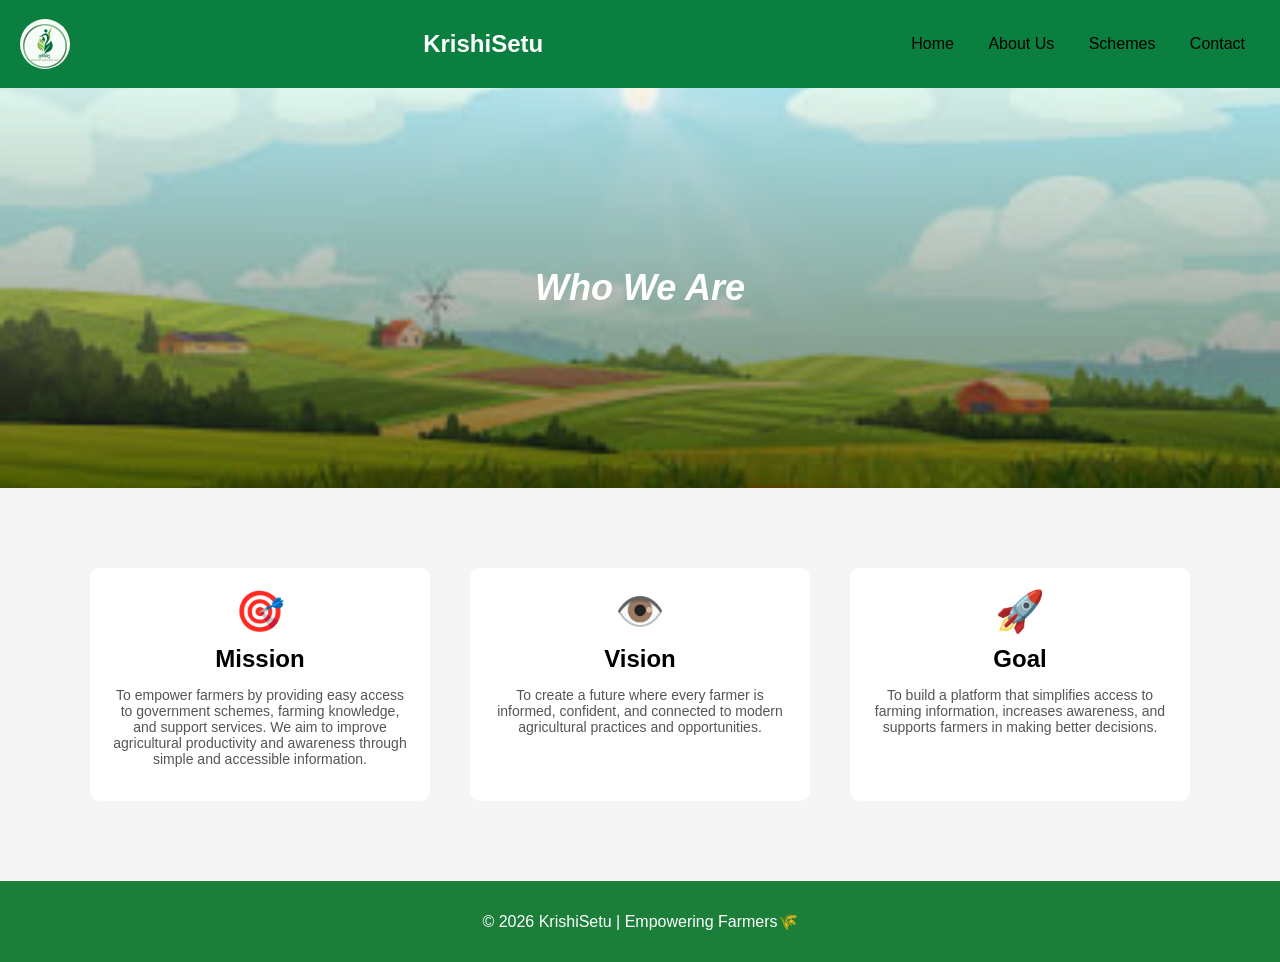
==== about.html @ 7bc41fb8 "Add files via upload" ====
<!DOCTYPE html>
<html>
<head>
     <meta charset="UTF-8">
    <meta name="viewport" content="width=device-width, initial-scale=1.0">
    <title>About - KrishiSetu</title>
    <link rel="stylesheet" href="style.css">
</head>

<body>

<!-- Navbar -->
<nav>
    <img src="krishisetufinallogo.jpeg" class="logo">
    <h2>KrishiSetu</h2>

    <div class="links">
        <a href="index.html">Home</a>
        <a href="about.html">About Us</a>
        <a href="schemes.html">Schemes</a>
        <a href="contact.html">Contact</a>
    </div>
</nav>
<section class="about-hero">
    <div class="hero-text">
        <h1>Who We Are</h1>
        
    </div>
</section>

<section class="mvg">

    <div class="mvg-container">

        <div class="mvg-card">
           <div class="icon">🎯</div>  <!-- Mission -->

            <h2>Mission</h2>
            <p>
                To empower farmers by providing easy access to government schemes,
                farming knowledge, and support services. We aim to improve agricultural
                productivity and awareness through simple and accessible information.
            </p>
        </div>

        <div class="mvg-card">
            <div class="icon">👁️</div>  <!-- Vision -->
            <h2>Vision</h2>
            <p>
                To create a future where every farmer is informed, confident,
                and connected to modern agricultural practices and opportunities.
            </p>
        </div>

        <div class="mvg-card">
            <div class="icon">🚀</div>  <!-- Goal -->
            <h2>Goal</h2>
            <p>
                To build a platform that simplifies access to farming information,
                increases awareness, and supports farmers in making better decisions.
            </p>
        </div>

    </div>
    

</section>
<!-- Footer -->
<footer>
    <p>© 2026 KrishiSetu | Empowering Farmers🌾</p>
</footer>


</body>
</html>
---- style.css ----
/* This code only runs on mobile devices */
@media (max-width: 768px) {
  .nav {
    flex-direction: column; /* Stacks links vertically instead of horizontally */
    text-align: center;
    height: auto;
  }
  .links{
    display: flex;
    flex-direction: column;
    margin-top: 10px;
  }
  .links a{
    margin: 5px 0;
  }

  .nav-links {
    display: none; /* Often used to hide links until a 'hamburger' menu is clicked */
  }
}
@media (max-width: 768px) {

    .hero h1 {
        font-size: 24px;
    }

    .hero p {
        font-size: 16px;
    }

}



.logo {
    width: auto;
    height: auto;
}



body {
    margin: 0;
    font-family: Arial;
}

/* Navbar */
nav {
    display: flex;
    align-items: center;
    justify-content: space-between;
    background: #0a7f3f;
    padding: 10px 20px;
    color: white;
    
}

.logo {
    width: 50px;
    height: 50px;
    border-radius: 50%;
}

.links a {
    color: white;
    margin: 10px;
    text-decoration: none;
}

/* Hero */
/* Hero Section */
.hero {
    height: 90vh;
    background: linear-gradient(rgba(0,0,0,0.5), rgba(0,0,0,0.5)),
    url('https://images.unsplash.com/photo-1500382017468-9049fed747ef') center/cover;
    display: flex;
    align-items: center;
    justify-content: center;
    color: white;
    text-align: center;
    background-repeat: no-repeat;
background-size: cover;

}

.hero-text h1 {
    font-size: 40px;
}

.hero-text p {
    font-size: 18px;
}

/* Buttons */
.btn {
    background: green;
    padding: 10px 20px;
    color: white;
    text-decoration: none;
    margin: 10px;
    border-radius: 5px;
    
}

.btn2 {
    background: white;
    padding: 10px 20px;
    color: green;
    text-decoration: none;
    margin: 10px;
    border-radius: 5px;
}

/* Features */
.features {
    padding: 50px;
    text-align: center;
}

.features .cards {
    display: flex;
    justify-content: center;
    flex-wrap: wrap;
}

/* Footer */
footer {
    background: #0a7f3f;
    color: white;
    text-align: center;
    padding: 15px;
}

/* Content */
.content {
    padding: 40px;
    text-align: center;
}

/* Cards */
.card {
    background: #f4f4f4;
    padding: 20px;
    margin: 10px;
    border-radius: 10px;
}
/* Search + Filter */
input, select {
    padding: 10px;
    margin: 10px;
    width: 200px;
}

/* Cards layout */
.cards {
    display: flex;
    flex-wrap: wrap;
    justify-content: center;
}

.card {
    width: 250px;
    margin: 15px;
    transition: 0.3s;
}

.card:hover {
    transform: scale(1.05);
}

/* Button */
.btn {
    display: inline-block;
    margin-top: 10px;
    padding: 8px 15px;
    background: green;
    color: white;
    text-decoration: none;
    border-radius: 5px;
}

.btn:hover {
    background: darkgreen;
}
.btn2:hover{
    background: #d2cdcd;
}
.card {
    background: #f4f4f4;
    padding: 20px;
    margin: 15px;
    border-radius: 15px;
    width: 250px;
    transition: 0.3s;
}

.card:hover {
    transform: perspective();
}
/* Mission Vision Goal Section */
.mvg {
    background: #f5f5f5;
    padding: 60px 20px;
    text-align: center;
}

.mvg-container {
    display: flex;
    justify-content: center;
    flex-wrap: wrap;
}

/* Card Design */
.mvg-card {
    width: 300px;
    margin: 20px;
    padding: 20px;
    background: white;
    border-radius: 10px;
    transition: 0.3s;
}

.mvg-card:hover {
    transform:translateY(-5px);
}

/* Icon */
.icon {
    font-size: 40px;
    color: orange;
    margin-bottom: 10px;
}

/* Text */
.mvg-card h2 {
    margin: 10px 0;
}

.mvg-card p {
    font-size: 14px;
    color: #555;
}
.page-layout {
    display: flex;
    margin: 40px;
    gap: 30px;
}

/* Sidebar */
.sidebar {
    width: 250px;
    background: #f5f5f5;
    padding: 20px;
    border-radius: 5px;
}

.sidebar h3 {
    margin-bottom: 15px;
}

.sidebar ul {
    list-style: none;
    padding: 0;
}

.sidebar ul li {
    padding: 10px;
    border-bottom: 1px solid #ddd;
}

.sidebar ul li a {
    text-decoration: none;
    color: black;
}

.sidebar ul li:hover {
    background: #e0e0e0;
}

/* Content */
.content {
    flex: 1;
}

button {
    background: green;
    color: white;
    padding: 10px 15px;
    border: none;
    cursor: pointer;
}
.page-layout {
    display: flex;
    gap: 30px;
    margin: 40px;
}

/* Navbar links */
.links a {
    position: relative;
    text-decoration: none;
    margin: 0 15px;
    color: black;
}

/* Underline animation */
.links a::after {
    content: "";
    position: absolute;
    width: 0%;
    height: 3px;
    background: orange;
    left: 0;
    bottom: -5px;
    transition: 0.5s;
}

.links a:hover::after {
    width: 100%;
}
.about-hero {
    width: 100%;
    height: 400px;

    /* Background image */
    background: linear-gradient(rgba(242, 238, 238, 0.5), rgba(0,0,0,0.5)),
                url('agriimage.jpg');

    background-size: cover;      /* makes image fit perfectly */
    background-position: center; /* keeps it centered */
    background-repeat: no-repeat;

    display: flex;
    justify-content: center;
    align-items: center;

    color: white;
    text-align: center;
}

/* Text styling */
.hero-text h1 {
    font-style: italic;
    font-size: 36px;
    margin: 0;
}

.hero-text p {
    font-size: 16px;
    margin-top: 5px;
}
/* Full height page */
.page-container {
    display: flex;
    flex-direction: column;
    min-height: 100vh;
}

/* Content takes remaining space */
.main-content {
    flex: 1;
    text-align: center;
    padding: 50px;
}

/* Footer stays at bottom */
footer {
    background: #1b7f3a;
    color: white;
    text-align: center;
    padding: 15px;
}
.warning-section {
    text-align: center;
    margin-top: 20px;
    padding: 10px;
}

.warning-text {
    color: red;
    font-weight: bold;
    margin-bottom: 15px;
}

.help-title {
    margin-top: 10px;
    font-size: 18px;
}

.help-list {
    list-style-type: disc;
    display: inline-block;   /* keeps list centered */
    text-align: left;        /* aligns bullets properly */
    margin-top: 10px;
}
.help-title {
    font-weight: bold;
    color: #333;
}
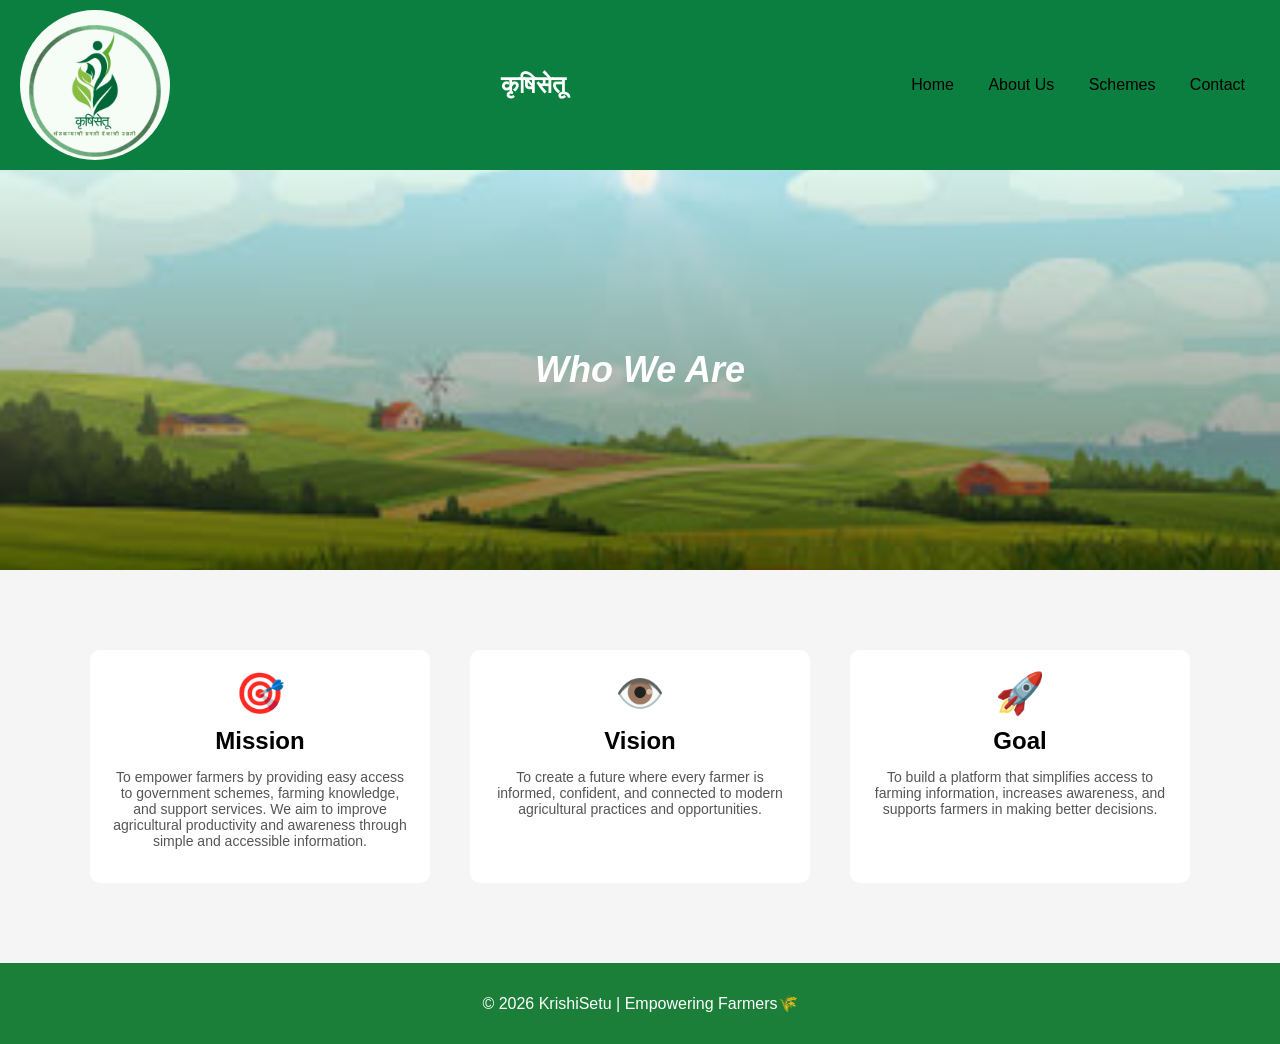
==== commit 145b81b2: "update website" ====
--- a/about.html
+++ b/about.html
@@ -1,75 +1,76 @@
-<!DOCTYPE html>
-<html>
-<head>
-     <meta charset="UTF-8">
-    <meta name="viewport" content="width=device-width, initial-scale=1.0">
-    <title>About - KrishiSetu</title>
-    <link rel="stylesheet" href="style.css">
-</head>
-
-<body>
-
-<!-- Navbar -->
-<nav>
-    <img src="krishisetufinallogo.jpeg" class="logo">
-    <h2>KrishiSetu</h2>
-
-    <div class="links">
-        <a href="index.html">Home</a>
-        <a href="about.html">About Us</a>
-        <a href="schemes.html">Schemes</a>
-        <a href="contact.html">Contact</a>
-    </div>
-</nav>
-<section class="about-hero">
-    <div class="hero-text">
-        <h1>Who We Are</h1>
-        
-    </div>
-</section>
-
-<section class="mvg">
-
-    <div class="mvg-container">
-
-        <div class="mvg-card">
-           <div class="icon">🎯</div>  <!-- Mission -->
-
-            <h2>Mission</h2>
-            <p>
-                To empower farmers by providing easy access to government schemes,
-                farming knowledge, and support services. We aim to improve agricultural
-                productivity and awareness through simple and accessible information.
-            </p>
-        </div>
-
-        <div class="mvg-card">
-            <div class="icon">👁️</div>  <!-- Vision -->
-            <h2>Vision</h2>
-            <p>
-                To create a future where every farmer is informed, confident,
-                and connected to modern agricultural practices and opportunities.
-            </p>
-        </div>
-
-        <div class="mvg-card">
-            <div class="icon">🚀</div>  <!-- Goal -->
-            <h2>Goal</h2>
-            <p>
-                To build a platform that simplifies access to farming information,
-                increases awareness, and supports farmers in making better decisions.
-            </p>
-        </div>
-
-    </div>
-    
-
-</section>
-<!-- Footer -->
-<footer>
-    <p>© 2026 KrishiSetu | Empowering Farmers🌾</p>
-</footer>
-
-
-</body>
+<!DOCTYPE html>
+<html>
+<head>
+     <meta charset="UTF-8">
+    <meta name="viewport" content="width=device-width, initial-scale=1.0">
+    <title>About - KrishiSetu</title>
+    <link rel="stylesheet" href="style.css">
+</head>
+
+<body>
+
+<!-- Navbar -->
+<nav>
+   <img src="krishisetufinallogo.jpeg" style="width: 150px; height: 150px;
+    border-radius: 100%;">
+    <h2>कृषिसेतू</h2>
+
+    <div class="links">
+        <a href="index.html">Home</a>
+        <a href="about.html">About Us</a>
+        <a href="schemes.html">Schemes</a>
+        <a href="contact.html">Contact</a>
+    </div>
+</nav>
+<section class="about-hero">
+    <div class="hero-text">
+        <h1>Who We Are</h1>
+        
+    </div>
+</section>
+
+<section class="mvg">
+
+    <div class="mvg-container">
+
+        <div class="mvg-card">
+           <div class="icon">🎯</div>  <!-- Mission -->
+
+            <h2>Mission</h2>
+            <p>
+                To empower farmers by providing easy access to government schemes,
+                farming knowledge, and support services. We aim to improve agricultural
+                productivity and awareness through simple and accessible information.
+            </p>
+        </div>
+
+        <div class="mvg-card">
+            <div class="icon">👁️</div>  <!-- Vision -->
+            <h2>Vision</h2>
+            <p>
+                To create a future where every farmer is informed, confident,
+                and connected to modern agricultural practices and opportunities.
+            </p>
+        </div>
+
+        <div class="mvg-card">
+            <div class="icon">🚀</div>  <!-- Goal -->
+            <h2>Goal</h2>
+            <p>
+                To build a platform that simplifies access to farming information,
+                increases awareness, and supports farmers in making better decisions.
+            </p>
+        </div>
+
+    </div>
+    
+
+</section>
+<!-- Footer -->
+<footer>
+    <p>© 2026 KrishiSetu | Empowering Farmers🌾</p>
+</footer>
+
+
+</body>
 </html>
--- a/style.css
+++ b/style.css
@@ -1,399 +1,400 @@
-/* This code only runs on mobile devices */
-@media (max-width: 768px) {
-  .nav {
-    flex-direction: column; /* Stacks links vertically instead of horizontally */
-    text-align: center;
-    height: auto;
-  }
-  .links{
-    display: flex;
-    flex-direction: column;
-    margin-top: 10px;
-  }
-  .links a{
-    margin: 5px 0;
-  }
-
-  .nav-links {
-    display: none; /* Often used to hide links until a 'hamburger' menu is clicked */
-  }
-}
-@media (max-width: 768px) {
-
-    .hero h1 {
-        font-size: 24px;
-    }
-
-    .hero p {
-        font-size: 16px;
-    }
-
-}
-
-
-
-.logo {
-    width: auto;
-    height: auto;
-}
-
-
-
-body {
-    margin: 0;
-    font-family: Arial;
-}
-
-/* Navbar */
-nav {
-    display: flex;
-    align-items: center;
-    justify-content: space-between;
-    background: #0a7f3f;
-    padding: 10px 20px;
-    color: white;
-    
-}
-
-.logo {
-    width: 50px;
-    height: 50px;
-    border-radius: 50%;
-}
-
-.links a {
-    color: white;
-    margin: 10px;
-    text-decoration: none;
-}
-
-/* Hero */
-/* Hero Section */
-.hero {
-    height: 90vh;
-    background: linear-gradient(rgba(0,0,0,0.5), rgba(0,0,0,0.5)),
-    url('https://images.unsplash.com/photo-1500382017468-9049fed747ef') center/cover;
-    display: flex;
-    align-items: center;
-    justify-content: center;
-    color: white;
-    text-align: center;
-    background-repeat: no-repeat;
-background-size: cover;
-
-}
-
-.hero-text h1 {
-    font-size: 40px;
-}
-
-.hero-text p {
-    font-size: 18px;
-}
-
-/* Buttons */
-.btn {
-    background: green;
-    padding: 10px 20px;
-    color: white;
-    text-decoration: none;
-    margin: 10px;
-    border-radius: 5px;
-    
-}
-
-.btn2 {
-    background: white;
-    padding: 10px 20px;
-    color: green;
-    text-decoration: none;
-    margin: 10px;
-    border-radius: 5px;
-}
-
-/* Features */
-.features {
-    padding: 50px;
-    text-align: center;
-}
-
-.features .cards {
-    display: flex;
-    justify-content: center;
-    flex-wrap: wrap;
-}
-
-/* Footer */
-footer {
-    background: #0a7f3f;
-    color: white;
-    text-align: center;
-    padding: 15px;
-}
-
-/* Content */
-.content {
-    padding: 40px;
-    text-align: center;
-}
-
-/* Cards */
-.card {
-    background: #f4f4f4;
-    padding: 20px;
-    margin: 10px;
-    border-radius: 10px;
-}
-/* Search + Filter */
-input, select {
-    padding: 10px;
-    margin: 10px;
-    width: 200px;
-}
-
-/* Cards layout */
-.cards {
-    display: flex;
-    flex-wrap: wrap;
-    justify-content: center;
-}
-
-.card {
-    width: 250px;
-    margin: 15px;
-    transition: 0.3s;
-}
-
-.card:hover {
-    transform: scale(1.05);
-}
-
-/* Button */
-.btn {
-    display: inline-block;
-    margin-top: 10px;
-    padding: 8px 15px;
-    background: green;
-    color: white;
-    text-decoration: none;
-    border-radius: 5px;
-}
-
-.btn:hover {
-    background: darkgreen;
-}
-.btn2:hover{
-    background: #d2cdcd;
-}
-.card {
-    background: #f4f4f4;
-    padding: 20px;
-    margin: 15px;
-    border-radius: 15px;
-    width: 250px;
-    transition: 0.3s;
-}
-
-.card:hover {
-    transform: perspective();
-}
-/* Mission Vision Goal Section */
-.mvg {
-    background: #f5f5f5;
-    padding: 60px 20px;
-    text-align: center;
-}
-
-.mvg-container {
-    display: flex;
-    justify-content: center;
-    flex-wrap: wrap;
-}
-
-/* Card Design */
-.mvg-card {
-    width: 300px;
-    margin: 20px;
-    padding: 20px;
-    background: white;
-    border-radius: 10px;
-    transition: 0.3s;
-}
-
-.mvg-card:hover {
-    transform:translateY(-5px);
-}
-
-/* Icon */
-.icon {
-    font-size: 40px;
-    color: orange;
-    margin-bottom: 10px;
-}
-
-/* Text */
-.mvg-card h2 {
-    margin: 10px 0;
-}
-
-.mvg-card p {
-    font-size: 14px;
-    color: #555;
-}
-.page-layout {
-    display: flex;
-    margin: 40px;
-    gap: 30px;
-}
-
-/* Sidebar */
-.sidebar {
-    width: 250px;
-    background: #f5f5f5;
-    padding: 20px;
-    border-radius: 5px;
-}
-
-.sidebar h3 {
-    margin-bottom: 15px;
-}
-
-.sidebar ul {
-    list-style: none;
-    padding: 0;
-}
-
-.sidebar ul li {
-    padding: 10px;
-    border-bottom: 1px solid #ddd;
-}
-
-.sidebar ul li a {
-    text-decoration: none;
-    color: black;
-}
-
-.sidebar ul li:hover {
-    background: #e0e0e0;
-}
-
-/* Content */
-.content {
-    flex: 1;
-}
-
-button {
-    background: green;
-    color: white;
-    padding: 10px 15px;
-    border: none;
-    cursor: pointer;
-}
-.page-layout {
-    display: flex;
-    gap: 30px;
-    margin: 40px;
-}
-
-/* Navbar links */
-.links a {
-    position: relative;
-    text-decoration: none;
-    margin: 0 15px;
-    color: black;
-}
-
-/* Underline animation */
-.links a::after {
-    content: "";
-    position: absolute;
-    width: 0%;
-    height: 3px;
-    background: orange;
-    left: 0;
-    bottom: -5px;
-    transition: 0.5s;
-}
-
-.links a:hover::after {
-    width: 100%;
-}
-.about-hero {
-    width: 100%;
-    height: 400px;
-
-    /* Background image */
-    background: linear-gradient(rgba(242, 238, 238, 0.5), rgba(0,0,0,0.5)),
-                url('agriimage.jpg');
-
-    background-size: cover;      /* makes image fit perfectly */
-    background-position: center; /* keeps it centered */
-    background-repeat: no-repeat;
-
-    display: flex;
-    justify-content: center;
-    align-items: center;
-
-    color: white;
-    text-align: center;
-}
-
-/* Text styling */
-.hero-text h1 {
-    font-style: italic;
-    font-size: 36px;
-    margin: 0;
-}
-
-.hero-text p {
-    font-size: 16px;
-    margin-top: 5px;
-}
-/* Full height page */
-.page-container {
-    display: flex;
-    flex-direction: column;
-    min-height: 100vh;
-}
-
-/* Content takes remaining space */
-.main-content {
-    flex: 1;
-    text-align: center;
-    padding: 50px;
-}
-
-/* Footer stays at bottom */
-footer {
-    background: #1b7f3a;
-    color: white;
-    text-align: center;
-    padding: 15px;
-}
-.warning-section {
-    text-align: center;
-    margin-top: 20px;
-    padding: 10px;
-}
-
-.warning-text {
-    color: red;
-    font-weight: bold;
-    margin-bottom: 15px;
-}
-
-.help-title {
-    margin-top: 10px;
-    font-size: 18px;
-}
-
-.help-list {
-    list-style-type: disc;
-    display: inline-block;   /* keeps list centered */
-    text-align: left;        /* aligns bullets properly */
-    margin-top: 10px;
-}
-.help-title {
-    font-weight: bold;
-    color: #333;
-}
+/* This code only runs on mobile devices */
+@media (max-width: 768px) {
+  .nav {
+    flex-direction: column; /* Stacks links vertically instead of horizontally */
+    text-align: center;
+    height: auto;
+  }
+  .links{
+    display: flex;
+    flex-direction: column;
+    margin-top: 10px;
+  }
+  .links a{
+    margin: 5px 0;
+  }
+
+  .nav-links {
+    display: none; /* Often used to hide links until a 'hamburger' menu is clicked */
+  }
+}
+@media (max-width: 768px) {
+
+    .hero h1 {
+        font-size: 24px;
+    }
+
+    .hero p {
+        font-size: 16px;
+    }
+
+}
+
+.logo {
+    width: 80px;
+    height: 80px;
+    border-radius: 50%;
+    object-fit:cover;
+    margin-right: 10px;
+}
+
+
+
+body {
+    margin: 0;
+    font-family: Arial;
+}
+
+/* Navbar */
+nav {
+    display: flex;
+    align-items: center;
+    justify-content: space-between;
+    background: #0a7f3f;
+    padding: 10px 20px;
+    color: white;
+    
+}
+
+.logo {
+    width: 50px;
+    height: 50px;
+    border-radius: 50%;
+}
+
+.links a {
+    color: white;
+    margin: 10px;
+    text-decoration: none;
+}
+
+/* Hero */
+/* Hero Section */
+.hero {
+    height: 90vh;
+    background: linear-gradient(rgba(0,0,0,0.5), rgba(0,0,0,0.5)),
+    url('https://images.unsplash.com/photo-1500382017468-9049fed747ef') center/cover;
+    display: flex;
+    align-items: center;
+    justify-content: center;
+    color: white;
+    text-align: center;
+    background-repeat: no-repeat;
+background-size: cover;
+
+}
+
+.hero-text h1 {
+    font-size: 40px;
+}
+
+.hero-text p {
+    font-size: 18px;
+}
+
+/* Buttons */
+.btn {
+    background: green;
+    padding: 10px 20px;
+    color: white;
+    text-decoration: none;
+    margin: 10px;
+    border-radius: 5px;
+    
+}
+
+.btn2 {
+    background: white;
+    padding: 10px 20px;
+    color: green;
+    text-decoration: none;
+    margin: 10px;
+    border-radius: 5px;
+}
+
+/* Features */
+.features {
+    padding: 50px;
+    text-align: center;
+}
+
+.features .cards {
+    display: flex;
+    justify-content: center;
+    flex-wrap: wrap;
+}
+
+/* Footer */
+footer {
+    background: #0a7f3f;
+    color: white;
+    text-align: center;
+    padding: 15px;
+}
+
+/* Content */
+.content {
+    padding: 40px;
+    text-align: center;
+}
+
+/* Cards */
+.card {
+    background: #f4f4f4;
+    padding: 20px;
+    margin: 10px;
+    border-radius: 10px;
+}
+/* Search + Filter */
+input, select {
+    padding: 10px;
+    margin: 10px;
+    width: 200px;
+}
+
+/* Cards layout */
+.cards {
+    display: flex;
+    flex-wrap: wrap;
+    justify-content: center;
+}
+
+.card {
+    width: 250px;
+    margin: 15px;
+    transition: 0.3s;
+}
+
+.card:hover {
+    transform: scale(1.05);
+}
+
+/* Button */
+.btn {
+    display: inline-block;
+    margin-top: 10px;
+    padding: 8px 15px;
+    background: green;
+    color: white;
+    text-decoration: none;
+    border-radius: 5px;
+}
+
+.btn:hover {
+    background: darkgreen;
+}
+.btn2:hover{
+    background: #d2cdcd;
+}
+.card {
+    background: #f4f4f4;
+    padding: 20px;
+    margin: 15px;
+    border-radius: 15px;
+    width: 250px;
+    transition: 0.3s;
+}
+
+.card:hover {
+    transform: perspective();
+}
+/* Mission Vision Goal Section */
+.mvg {
+    background: #f5f5f5;
+    padding: 60px 20px;
+    text-align: center;
+}
+
+.mvg-container {
+    display: flex;
+    justify-content: center;
+    flex-wrap: wrap;
+}
+
+/* Card Design */
+.mvg-card {
+    width: 300px;
+    margin: 20px;
+    padding: 20px;
+    background: white;
+    border-radius: 10px;
+    transition: 0.3s;
+}
+
+.mvg-card:hover {
+    transform:translateY(-5px);
+}
+
+/* Icon */
+.icon {
+    font-size: 40px;
+    color: orange;
+    margin-bottom: 10px;
+}
+
+/* Text */
+.mvg-card h2 {
+    margin: 10px 0;
+}
+
+.mvg-card p {
+    font-size: 14px;
+    color: #555;
+}
+.page-layout {
+    display: flex;
+    margin: 40px;
+    gap: 30px;
+}
+
+/* Sidebar */
+.sidebar {
+    width: 250px;
+    background: #f5f5f5;
+    padding: 20px;
+    border-radius: 5px;
+}
+
+.sidebar h3 {
+    margin-bottom: 15px;
+}
+
+.sidebar ul {
+    list-style: none;
+    padding: 0;
+}
+
+.sidebar ul li {
+    padding: 10px;
+    border-bottom: 1px solid #ddd;
+}
+
+.sidebar ul li a {
+    text-decoration: none;
+    color: black;
+}
+
+.sidebar ul li:hover {
+    background: #e0e0e0;
+}
+
+/* Content */
+.content {
+    flex: 1;
+}
+
+button {
+    background: green;
+    color: white;
+    padding: 10px 15px;
+    border: none;
+    cursor: pointer;
+}
+.page-layout {
+    display: flex;
+    gap: 30px;
+    margin: 40px;
+}
+
+/* Navbar links */
+.links a {
+    position: relative;
+    text-decoration: none;
+    margin: 0 15px;
+    color: black;
+}
+
+/* Underline animation */
+.links a::after {
+    content: "";
+    position: absolute;
+    width: 0%;
+    height: 3px;
+    background: orange;
+    left: 0;
+    bottom: -5px;
+    transition: 0.5s;
+}
+
+.links a:hover::after {
+    width: 100%;
+}
+.about-hero {
+    width: 100%;
+    height: 400px;
+
+    /* Background image */
+    background: linear-gradient(rgba(242, 238, 238, 0.5), rgba(0,0,0,0.5)),
+                url('agriimage.jpg');
+
+    background-size: cover;      /* makes image fit perfectly */
+    background-position: center; /* keeps it centered */
+    background-repeat: no-repeat;
+
+    display: flex;
+    justify-content: center;
+    align-items: center;
+
+    color: white;
+    text-align: center;
+}
+
+/* Text styling */
+.hero-text h1 {
+    font-style: italic;
+    font-size: 36px;
+    margin: 0;
+}
+
+.hero-text p {
+    font-size: 16px;
+    margin-top: 5px;
+}
+/* Full height page */
+.page-container {
+    display: flex;
+    flex-direction: column;
+    min-height: 100vh;
+}
+
+/* Content takes remaining space */
+.main-content {
+    flex: 1;
+    text-align: center;
+    padding: 50px;
+}
+
+/* Footer stays at bottom */
+footer {
+    background: #1b7f3a;
+    color: white;
+    text-align: center;
+    padding: 15px;
+}
+.warning-section {
+    text-align: center;
+    margin-top: 20px;
+    padding: 10px;
+}
+
+.warning-text {
+    color: red;
+    font-weight: bold;
+    margin-bottom: 15px;
+}
+
+.help-title {
+    margin-top: 10px;
+    font-size: 18px;
+}
+
+.help-list {
+    list-style-type: disc;
+    display: inline-block;   /* keeps list centered */
+    text-align: left;        /* aligns bullets properly */
+    margin-top: 10px;
+}
+.help-title {
+    font-weight: bold;
+    color: #333;
+}
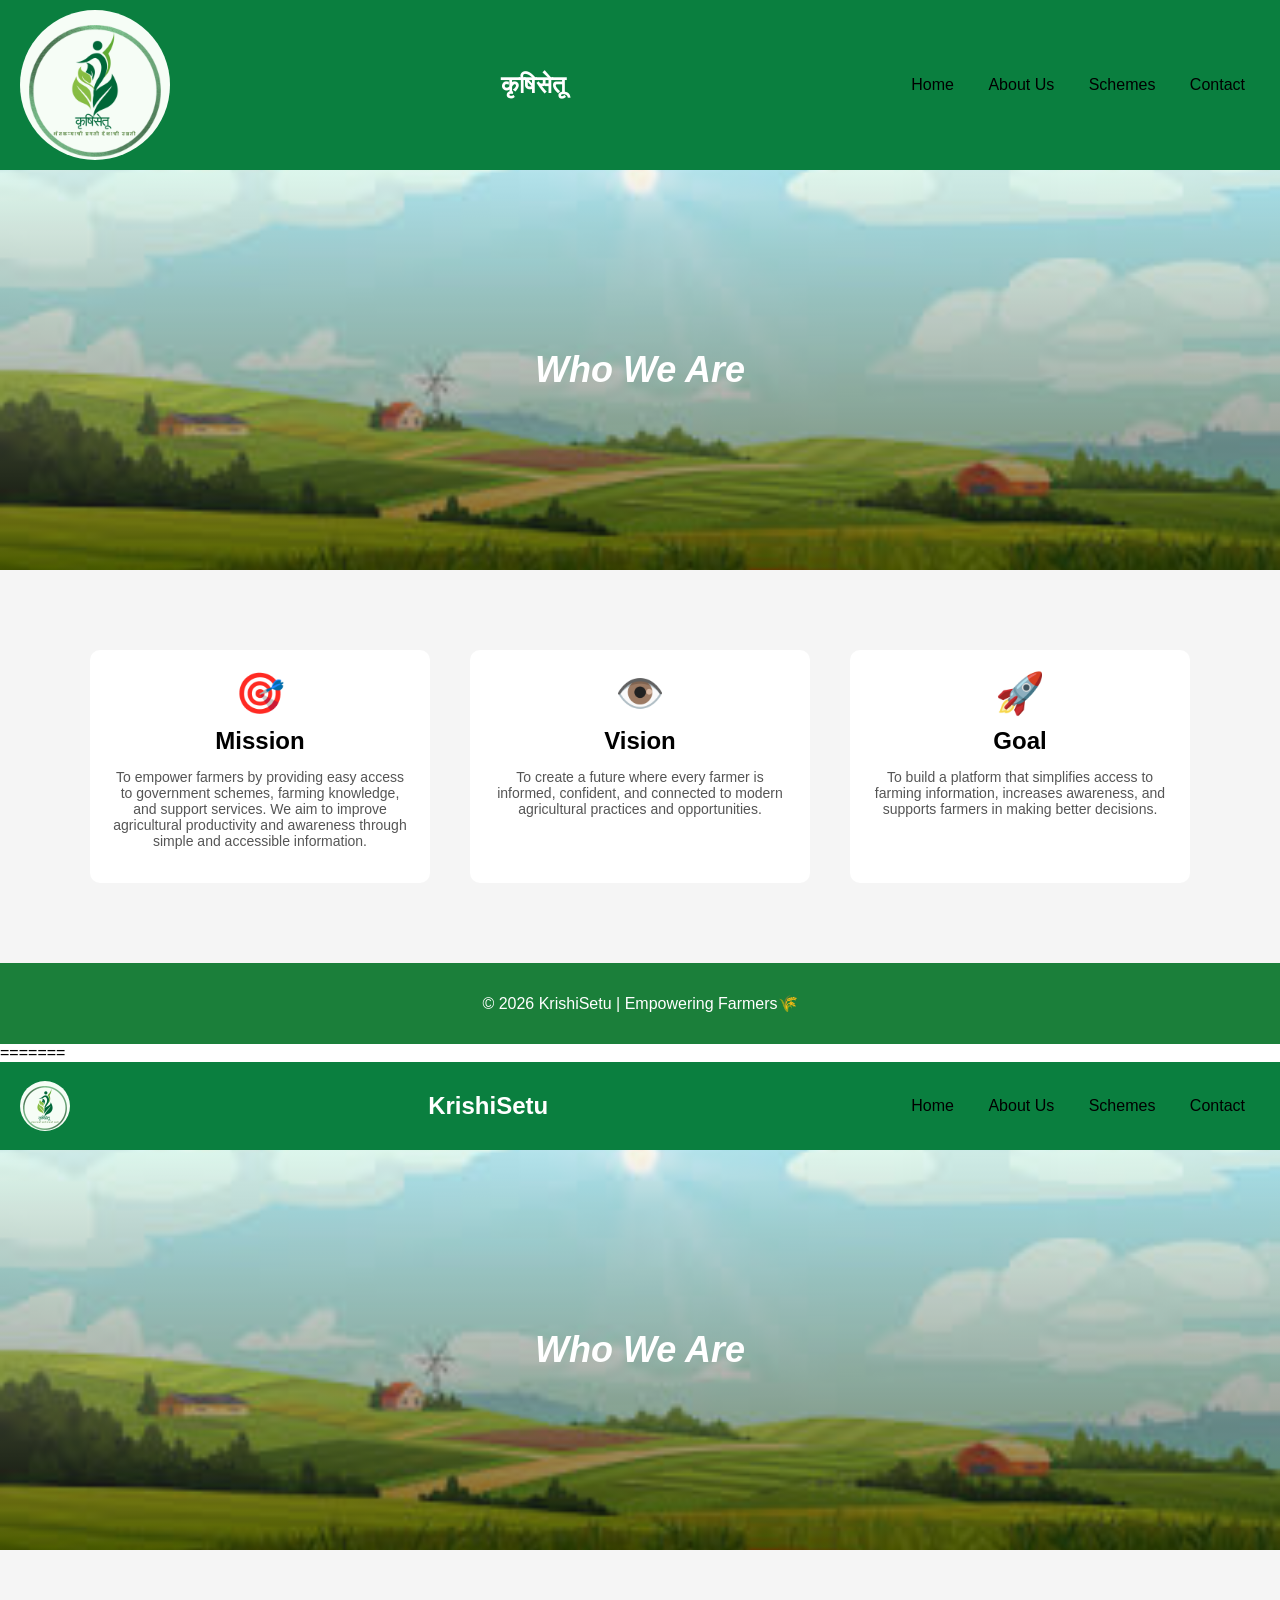
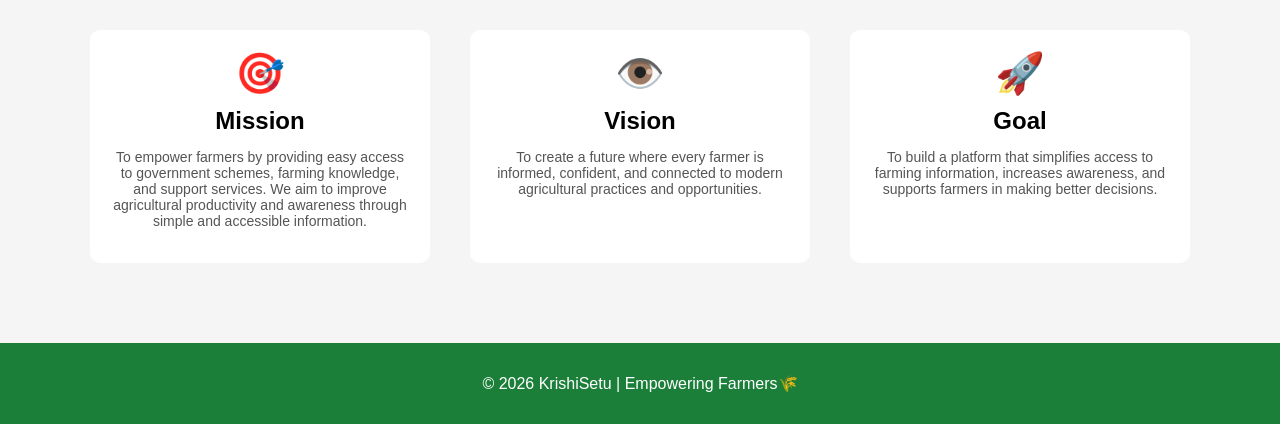
==== commit 03d172a2: "resolved conflicts" ====
--- a/about.html
+++ b/about.html
@@ -1,3 +1,4 @@
+
 <!DOCTYPE html>
 <html>
 <head>
@@ -73,4 +74,80 @@
 
 
 </body>
+=======
+<!DOCTYPE html>
+<html>
+<head>
+     <meta charset="UTF-8">
+    <meta name="viewport" content="width=device-width, initial-scale=1.0">
+    <title>About - KrishiSetu</title>
+    <link rel="stylesheet" href="style.css">
+</head>
+
+<body>
+
+<!-- Navbar -->
+<nav>
+    <img src="krishisetufinallogo.jpeg" class="logo">
+    <h2>KrishiSetu</h2>
+
+    <div class="links">
+        <a href="index.html">Home</a>
+        <a href="about.html">About Us</a>
+        <a href="schemes.html">Schemes</a>
+        <a href="contact.html">Contact</a>
+    </div>
+</nav>
+<section class="about-hero">
+    <div class="hero-text">
+        <h1>Who We Are</h1>
+        
+    </div>
+</section>
+
+<section class="mvg">
+
+    <div class="mvg-container">
+
+        <div class="mvg-card">
+           <div class="icon">🎯</div>  <!-- Mission -->
+
+            <h2>Mission</h2>
+            <p>
+                To empower farmers by providing easy access to government schemes,
+                farming knowledge, and support services. We aim to improve agricultural
+                productivity and awareness through simple and accessible information.
+            </p>
+        </div>
+
+        <div class="mvg-card">
+            <div class="icon">👁️</div>  <!-- Vision -->
+            <h2>Vision</h2>
+            <p>
+                To create a future where every farmer is informed, confident,
+                and connected to modern agricultural practices and opportunities.
+            </p>
+        </div>
+
+        <div class="mvg-card">
+            <div class="icon">🚀</div>  <!-- Goal -->
+            <h2>Goal</h2>
+            <p>
+                To build a platform that simplifies access to farming information,
+                increases awareness, and supports farmers in making better decisions.
+            </p>
+        </div>
+
+    </div>
+    
+
+</section>
+<!-- Footer -->
+<footer>
+    <p>© 2026 KrishiSetu | Empowering Farmers🌾</p>
+</footer>
+
+
+</body>
+
 </html>
--- a/style.css
+++ b/style.css
@@ -1,3 +1,4 @@
+
 /* This code only runs on mobile devices */
 @media (max-width: 768px) {
   .nav {
@@ -398,3 +399,404 @@
     font-weight: bold;
     color: #333;
 }
+=======
+/* This code only runs on mobile devices */
+@media (max-width: 768px) {
+  .nav {
+    flex-direction: column; /* Stacks links vertically instead of horizontally */
+    text-align: center;
+    height: auto;
+  }
+  .links{
+    display: flex;
+    flex-direction: column;
+    margin-top: 10px;
+  }
+  .links a{
+    margin: 5px 0;
+  }
+
+  .nav-links {
+    display: none; /* Often used to hide links until a 'hamburger' menu is clicked */
+  }
+}
+@media (max-width: 768px) {
+
+    .hero h1 {
+        font-size: 24px;
+    }
+
+    .hero p {
+        font-size: 16px;
+    }
+
+}
+
+
+
+.logo {
+    width: auto;
+    height: auto;
+}
+
+
+
+body {
+    margin: 0;
+    font-family: Arial;
+}
+
+/* Navbar */
+nav {
+    display: flex;
+    align-items: center;
+    justify-content: space-between;
+    background: #0a7f3f;
+    padding: 10px 20px;
+    color: white;
+    
+}
+
+.logo {
+    width: 50px;
+    height: 50px;
+    border-radius: 50%;
+}
+
+.links a {
+    color: white;
+    margin: 10px;
+    text-decoration: none;
+}
+
+/* Hero */
+/* Hero Section */
+.hero {
+    height: 90vh;
+    background: linear-gradient(rgba(0,0,0,0.5), rgba(0,0,0,0.5)),
+    url('https://images.unsplash.com/photo-1500382017468-9049fed747ef') center/cover;
+    display: flex;
+    align-items: center;
+    justify-content: center;
+    color: white;
+    text-align: center;
+    background-repeat: no-repeat;
+background-size: cover;
+
+}
+
+.hero-text h1 {
+    font-size: 40px;
+}
+
+.hero-text p {
+    font-size: 18px;
+}
+
+/* Buttons */
+.btn {
+    background: green;
+    padding: 10px 20px;
+    color: white;
+    text-decoration: none;
+    margin: 10px;
+    border-radius: 5px;
+    
+}
+
+.btn2 {
+    background: white;
+    padding: 10px 20px;
+    color: green;
+    text-decoration: none;
+    margin: 10px;
+    border-radius: 5px;
+}
+
+/* Features */
+.features {
+    padding: 50px;
+    text-align: center;
+}
+
+.features .cards {
+    display: flex;
+    justify-content: center;
+    flex-wrap: wrap;
+}
+
+/* Footer */
+footer {
+    background: #0a7f3f;
+    color: white;
+    text-align: center;
+    padding: 15px;
+}
+
+/* Content */
+.content {
+    padding: 40px;
+    text-align: center;
+}
+
+/* Cards */
+.card {
+    background: #f4f4f4;
+    padding: 20px;
+    margin: 10px;
+    border-radius: 10px;
+}
+/* Search + Filter */
+input, select {
+    padding: 10px;
+    margin: 10px;
+    width: 200px;
+}
+
+/* Cards layout */
+.cards {
+    display: flex;
+    flex-wrap: wrap;
+    justify-content: center;
+}
+
+.card {
+    width: 250px;
+    margin: 15px;
+    transition: 0.3s;
+}
+
+.card:hover {
+    transform: scale(1.05);
+}
+
+/* Button */
+.btn {
+    display: inline-block;
+    margin-top: 10px;
+    padding: 8px 15px;
+    background: green;
+    color: white;
+    text-decoration: none;
+    border-radius: 5px;
+}
+
+.btn:hover {
+    background: darkgreen;
+}
+.btn2:hover{
+    background: #d2cdcd;
+}
+.card {
+    background: #f4f4f4;
+    padding: 20px;
+    margin: 15px;
+    border-radius: 15px;
+    width: 250px;
+    transition: 0.3s;
+}
+
+.card:hover {
+    transform: perspective();
+}
+/* Mission Vision Goal Section */
+.mvg {
+    background: #f5f5f5;
+    padding: 60px 20px;
+    text-align: center;
+}
+
+.mvg-container {
+    display: flex;
+    justify-content: center;
+    flex-wrap: wrap;
+}
+
+/* Card Design */
+.mvg-card {
+    width: 300px;
+    margin: 20px;
+    padding: 20px;
+    background: white;
+    border-radius: 10px;
+    transition: 0.3s;
+}
+
+.mvg-card:hover {
+    transform:translateY(-5px);
+}
+
+/* Icon */
+.icon {
+    font-size: 40px;
+    color: orange;
+    margin-bottom: 10px;
+}
+
+/* Text */
+.mvg-card h2 {
+    margin: 10px 0;
+}
+
+.mvg-card p {
+    font-size: 14px;
+    color: #555;
+}
+.page-layout {
+    display: flex;
+    margin: 40px;
+    gap: 30px;
+}
+
+/* Sidebar */
+.sidebar {
+    width: 250px;
+    background: #f5f5f5;
+    padding: 20px;
+    border-radius: 5px;
+}
+
+.sidebar h3 {
+    margin-bottom: 15px;
+}
+
+.sidebar ul {
+    list-style: none;
+    padding: 0;
+}
+
+.sidebar ul li {
+    padding: 10px;
+    border-bottom: 1px solid #ddd;
+}
+
+.sidebar ul li a {
+    text-decoration: none;
+    color: black;
+}
+
+.sidebar ul li:hover {
+    background: #e0e0e0;
+}
+
+/* Content */
+.content {
+    flex: 1;
+}
+
+button {
+    background: green;
+    color: white;
+    padding: 10px 15px;
+    border: none;
+    cursor: pointer;
+}
+.page-layout {
+    display: flex;
+    gap: 30px;
+    margin: 40px;
+}
+
+/* Navbar links */
+.links a {
+    position: relative;
+    text-decoration: none;
+    margin: 0 15px;
+    color: black;
+}
+
+/* Underline animation */
+.links a::after {
+    content: "";
+    position: absolute;
+    width: 0%;
+    height: 3px;
+    background: orange;
+    left: 0;
+    bottom: -5px;
+    transition: 0.5s;
+}
+
+.links a:hover::after {
+    width: 100%;
+}
+.about-hero {
+    width: 100%;
+    height: 400px;
+
+    /* Background image */
+    background: linear-gradient(rgba(242, 238, 238, 0.5), rgba(0,0,0,0.5)),
+                url('agriimage.jpg');
+
+    background-size: cover;      /* makes image fit perfectly */
+    background-position: center; /* keeps it centered */
+    background-repeat: no-repeat;
+
+    display: flex;
+    justify-content: center;
+    align-items: center;
+
+    color: white;
+    text-align: center;
+}
+
+/* Text styling */
+.hero-text h1 {
+    font-style: italic;
+    font-size: 36px;
+    margin: 0;
+}
+
+.hero-text p {
+    font-size: 16px;
+    margin-top: 5px;
+}
+/* Full height page */
+.page-container {
+    display: flex;
+    flex-direction: column;
+    min-height: 100vh;
+}
+
+/* Content takes remaining space */
+.main-content {
+    flex: 1;
+    text-align: center;
+    padding: 50px;
+}
+
+/* Footer stays at bottom */
+footer {
+    background: #1b7f3a;
+    color: white;
+    text-align: center;
+    padding: 15px;
+}
+.warning-section {
+    text-align: center;
+    margin-top: 20px;
+    padding: 10px;
+}
+
+.warning-text {
+    color: red;
+    font-weight: bold;
+    margin-bottom: 15px;
+}
+
+.help-title {
+    margin-top: 10px;
+    font-size: 18px;
+}
+
+.help-list {
+    list-style-type: disc;
+    display: inline-block;   /* keeps list centered */
+    text-align: left;        /* aligns bullets properly */
+    margin-top: 10px;
+}
+.help-title {
+    font-weight: bold;
+    color: #333;
+}
+
--- a/style.css
+++ b/style.css
@@ -1,3 +1,4 @@
+
 /* This code only runs on mobile devices */
 @media (max-width: 768px) {
   .nav {
@@ -398,3 +399,404 @@
     font-weight: bold;
     color: #333;
 }
+=======
+/* This code only runs on mobile devices */
+@media (max-width: 768px) {
+  .nav {
+    flex-direction: column; /* Stacks links vertically instead of horizontally */
+    text-align: center;
+    height: auto;
+  }
+  .links{
+    display: flex;
+    flex-direction: column;
+    margin-top: 10px;
+  }
+  .links a{
+    margin: 5px 0;
+  }
+
+  .nav-links {
+    display: none; /* Often used to hide links until a 'hamburger' menu is clicked */
+  }
+}
+@media (max-width: 768px) {
+
+    .hero h1 {
+        font-size: 24px;
+    }
+
+    .hero p {
+        font-size: 16px;
+    }
+
+}
+
+
+
+.logo {
+    width: auto;
+    height: auto;
+}
+
+
+
+body {
+    margin: 0;
+    font-family: Arial;
+}
+
+/* Navbar */
+nav {
+    display: flex;
+    align-items: center;
+    justify-content: space-between;
+    background: #0a7f3f;
+    padding: 10px 20px;
+    color: white;
+    
+}
+
+.logo {
+    width: 50px;
+    height: 50px;
+    border-radius: 50%;
+}
+
+.links a {
+    color: white;
+    margin: 10px;
+    text-decoration: none;
+}
+
+/* Hero */
+/* Hero Section */
+.hero {
+    height: 90vh;
+    background: linear-gradient(rgba(0,0,0,0.5), rgba(0,0,0,0.5)),
+    url('https://images.unsplash.com/photo-1500382017468-9049fed747ef') center/cover;
+    display: flex;
+    align-items: center;
+    justify-content: center;
+    color: white;
+    text-align: center;
+    background-repeat: no-repeat;
+background-size: cover;
+
+}
+
+.hero-text h1 {
+    font-size: 40px;
+}
+
+.hero-text p {
+    font-size: 18px;
+}
+
+/* Buttons */
+.btn {
+    background: green;
+    padding: 10px 20px;
+    color: white;
+    text-decoration: none;
+    margin: 10px;
+    border-radius: 5px;
+    
+}
+
+.btn2 {
+    background: white;
+    padding: 10px 20px;
+    color: green;
+    text-decoration: none;
+    margin: 10px;
+    border-radius: 5px;
+}
+
+/* Features */
+.features {
+    padding: 50px;
+    text-align: center;
+}
+
+.features .cards {
+    display: flex;
+    justify-content: center;
+    flex-wrap: wrap;
+}
+
+/* Footer */
+footer {
+    background: #0a7f3f;
+    color: white;
+    text-align: center;
+    padding: 15px;
+}
+
+/* Content */
+.content {
+    padding: 40px;
+    text-align: center;
+}
+
+/* Cards */
+.card {
+    background: #f4f4f4;
+    padding: 20px;
+    margin: 10px;
+    border-radius: 10px;
+}
+/* Search + Filter */
+input, select {
+    padding: 10px;
+    margin: 10px;
+    width: 200px;
+}
+
+/* Cards layout */
+.cards {
+    display: flex;
+    flex-wrap: wrap;
+    justify-content: center;
+}
+
+.card {
+    width: 250px;
+    margin: 15px;
+    transition: 0.3s;
+}
+
+.card:hover {
+    transform: scale(1.05);
+}
+
+/* Button */
+.btn {
+    display: inline-block;
+    margin-top: 10px;
+    padding: 8px 15px;
+    background: green;
+    color: white;
+    text-decoration: none;
+    border-radius: 5px;
+}
+
+.btn:hover {
+    background: darkgreen;
+}
+.btn2:hover{
+    background: #d2cdcd;
+}
+.card {
+    background: #f4f4f4;
+    padding: 20px;
+    margin: 15px;
+    border-radius: 15px;
+    width: 250px;
+    transition: 0.3s;
+}
+
+.card:hover {
+    transform: perspective();
+}
+/* Mission Vision Goal Section */
+.mvg {
+    background: #f5f5f5;
+    padding: 60px 20px;
+    text-align: center;
+}
+
+.mvg-container {
+    display: flex;
+    justify-content: center;
+    flex-wrap: wrap;
+}
+
+/* Card Design */
+.mvg-card {
+    width: 300px;
+    margin: 20px;
+    padding: 20px;
+    background: white;
+    border-radius: 10px;
+    transition: 0.3s;
+}
+
+.mvg-card:hover {
+    transform:translateY(-5px);
+}
+
+/* Icon */
+.icon {
+    font-size: 40px;
+    color: orange;
+    margin-bottom: 10px;
+}
+
+/* Text */
+.mvg-card h2 {
+    margin: 10px 0;
+}
+
+.mvg-card p {
+    font-size: 14px;
+    color: #555;
+}
+.page-layout {
+    display: flex;
+    margin: 40px;
+    gap: 30px;
+}
+
+/* Sidebar */
+.sidebar {
+    width: 250px;
+    background: #f5f5f5;
+    padding: 20px;
+    border-radius: 5px;
+}
+
+.sidebar h3 {
+    margin-bottom: 15px;
+}
+
+.sidebar ul {
+    list-style: none;
+    padding: 0;
+}
+
+.sidebar ul li {
+    padding: 10px;
+    border-bottom: 1px solid #ddd;
+}
+
+.sidebar ul li a {
+    text-decoration: none;
+    color: black;
+}
+
+.sidebar ul li:hover {
+    background: #e0e0e0;
+}
+
+/* Content */
+.content {
+    flex: 1;
+}
+
+button {
+    background: green;
+    color: white;
+    padding: 10px 15px;
+    border: none;
+    cursor: pointer;
+}
+.page-layout {
+    display: flex;
+    gap: 30px;
+    margin: 40px;
+}
+
+/* Navbar links */
+.links a {
+    position: relative;
+    text-decoration: none;
+    margin: 0 15px;
+    color: black;
+}
+
+/* Underline animation */
+.links a::after {
+    content: "";
+    position: absolute;
+    width: 0%;
+    height: 3px;
+    background: orange;
+    left: 0;
+    bottom: -5px;
+    transition: 0.5s;
+}
+
+.links a:hover::after {
+    width: 100%;
+}
+.about-hero {
+    width: 100%;
+    height: 400px;
+
+    /* Background image */
+    background: linear-gradient(rgba(242, 238, 238, 0.5), rgba(0,0,0,0.5)),
+                url('agriimage.jpg');
+
+    background-size: cover;      /* makes image fit perfectly */
+    background-position: center; /* keeps it centered */
+    background-repeat: no-repeat;
+
+    display: flex;
+    justify-content: center;
+    align-items: center;
+
+    color: white;
+    text-align: center;
+}
+
+/* Text styling */
+.hero-text h1 {
+    font-style: italic;
+    font-size: 36px;
+    margin: 0;
+}
+
+.hero-text p {
+    font-size: 16px;
+    margin-top: 5px;
+}
+/* Full height page */
+.page-container {
+    display: flex;
+    flex-direction: column;
+    min-height: 100vh;
+}
+
+/* Content takes remaining space */
+.main-content {
+    flex: 1;
+    text-align: center;
+    padding: 50px;
+}
+
+/* Footer stays at bottom */
+footer {
+    background: #1b7f3a;
+    color: white;
+    text-align: center;
+    padding: 15px;
+}
+.warning-section {
+    text-align: center;
+    margin-top: 20px;
+    padding: 10px;
+}
+
+.warning-text {
+    color: red;
+    font-weight: bold;
+    margin-bottom: 15px;
+}
+
+.help-title {
+    margin-top: 10px;
+    font-size: 18px;
+}
+
+.help-list {
+    list-style-type: disc;
+    display: inline-block;   /* keeps list centered */
+    text-align: left;        /* aligns bullets properly */
+    margin-top: 10px;
+}
+.help-title {
+    font-weight: bold;
+    color: #333;
+}
+
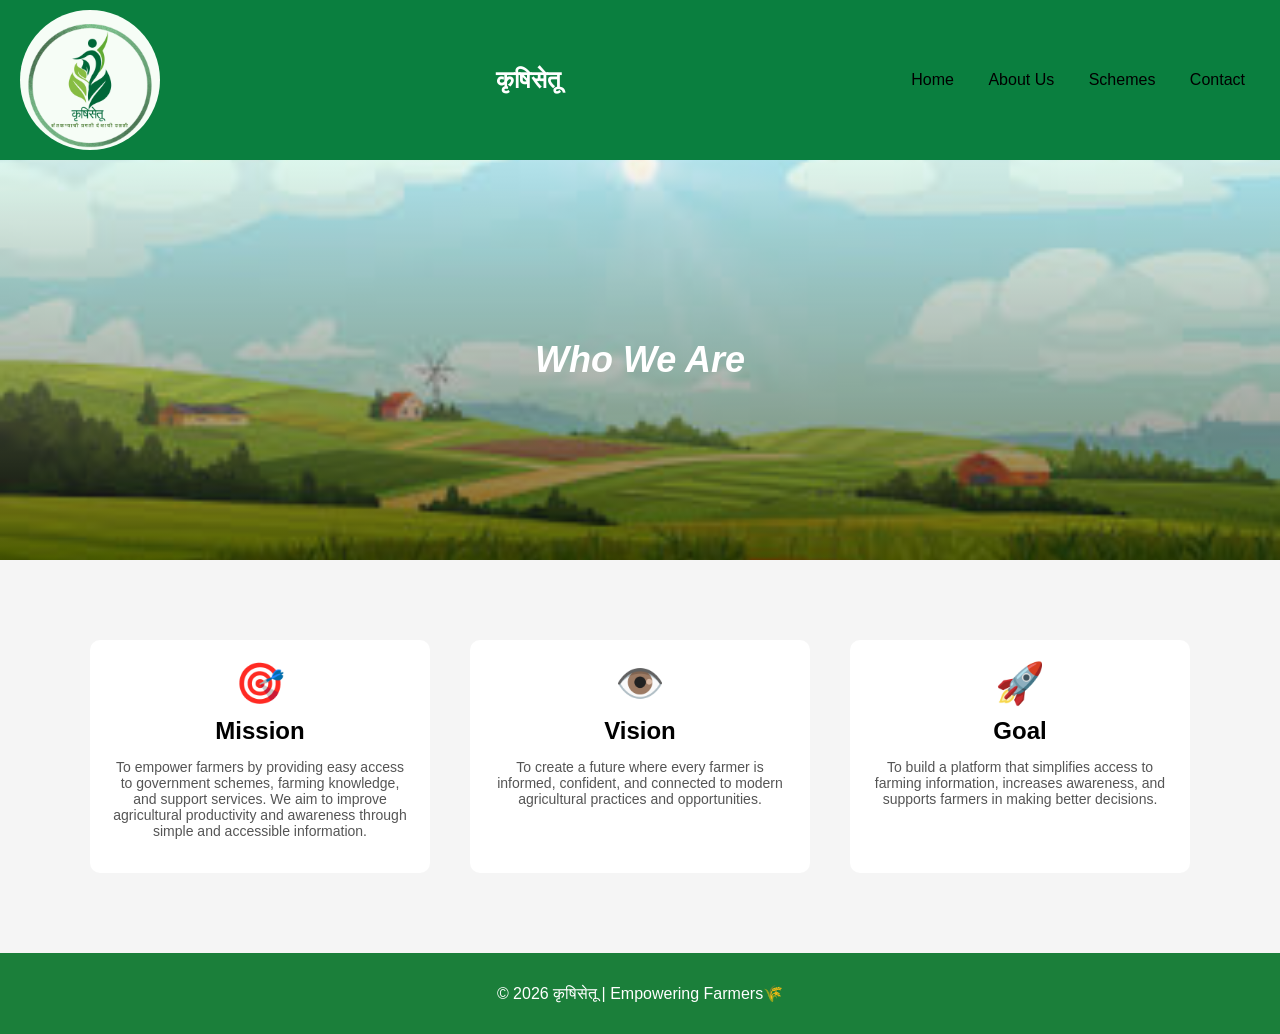
==== commit be0e9649: "update" ====
--- a/about.html
+++ b/about.html
@@ -12,7 +12,7 @@
 
 <!-- Navbar -->
 <nav>
-   <img src="krishisetufinallogo.jpeg" style="width: 150px; height: 150px;
+   <img src="krishisetufinallogo.jpeg" style="width: 140px; height: 140px;
     border-radius: 100%;">
     <h2>कृषिसेतू</h2>
 
@@ -69,85 +69,12 @@
 </section>
 <!-- Footer -->
 <footer>
-    <p>© 2026 KrishiSetu | Empowering Farmers🌾</p>
-</footer>
-
-
-</body>
-=======
-<!DOCTYPE html>
-<html>
-<head>
-     <meta charset="UTF-8">
-    <meta name="viewport" content="width=device-width, initial-scale=1.0">
-    <title>About - KrishiSetu</title>
-    <link rel="stylesheet" href="style.css">
-</head>
-
-<body>
-
-<!-- Navbar -->
-<nav>
-    <img src="krishisetufinallogo.jpeg" class="logo">
-    <h2>KrishiSetu</h2>
-
-    <div class="links">
-        <a href="index.html">Home</a>
-        <a href="about.html">About Us</a>
-        <a href="schemes.html">Schemes</a>
-        <a href="contact.html">Contact</a>
-    </div>
-</nav>
-<section class="about-hero">
-    <div class="hero-text">
-        <h1>Who We Are</h1>
-        
-    </div>
-</section>
-
-<section class="mvg">
-
-    <div class="mvg-container">
-
-        <div class="mvg-card">
-           <div class="icon">🎯</div>  <!-- Mission -->
-
-            <h2>Mission</h2>
-            <p>
-                To empower farmers by providing easy access to government schemes,
-                farming knowledge, and support services. We aim to improve agricultural
-                productivity and awareness through simple and accessible information.
-            </p>
-        </div>
-
-        <div class="mvg-card">
-            <div class="icon">👁️</div>  <!-- Vision -->
-            <h2>Vision</h2>
-            <p>
-                To create a future where every farmer is informed, confident,
-                and connected to modern agricultural practices and opportunities.
-            </p>
-        </div>
-
-        <div class="mvg-card">
-            <div class="icon">🚀</div>  <!-- Goal -->
-            <h2>Goal</h2>
-            <p>
-                To build a platform that simplifies access to farming information,
-                increases awareness, and supports farmers in making better decisions.
-            </p>
-        </div>
-
-    </div>
-    
-
-</section>
-<!-- Footer -->
-<footer>
-    <p>© 2026 KrishiSetu | Empowering Farmers🌾</p>
+    <p>© 2026 कृषिसेतू | Empowering Farmers🌾</p>
 </footer>
 
 
 </body>
 
+
+
 </html>
--- a/style.css
+++ b/style.css
@@ -399,7 +399,7 @@
     font-weight: bold;
     color: #333;
 }
-=======
+
 /* This code only runs on mobile devices */
 @media (max-width: 768px) {
   .nav {
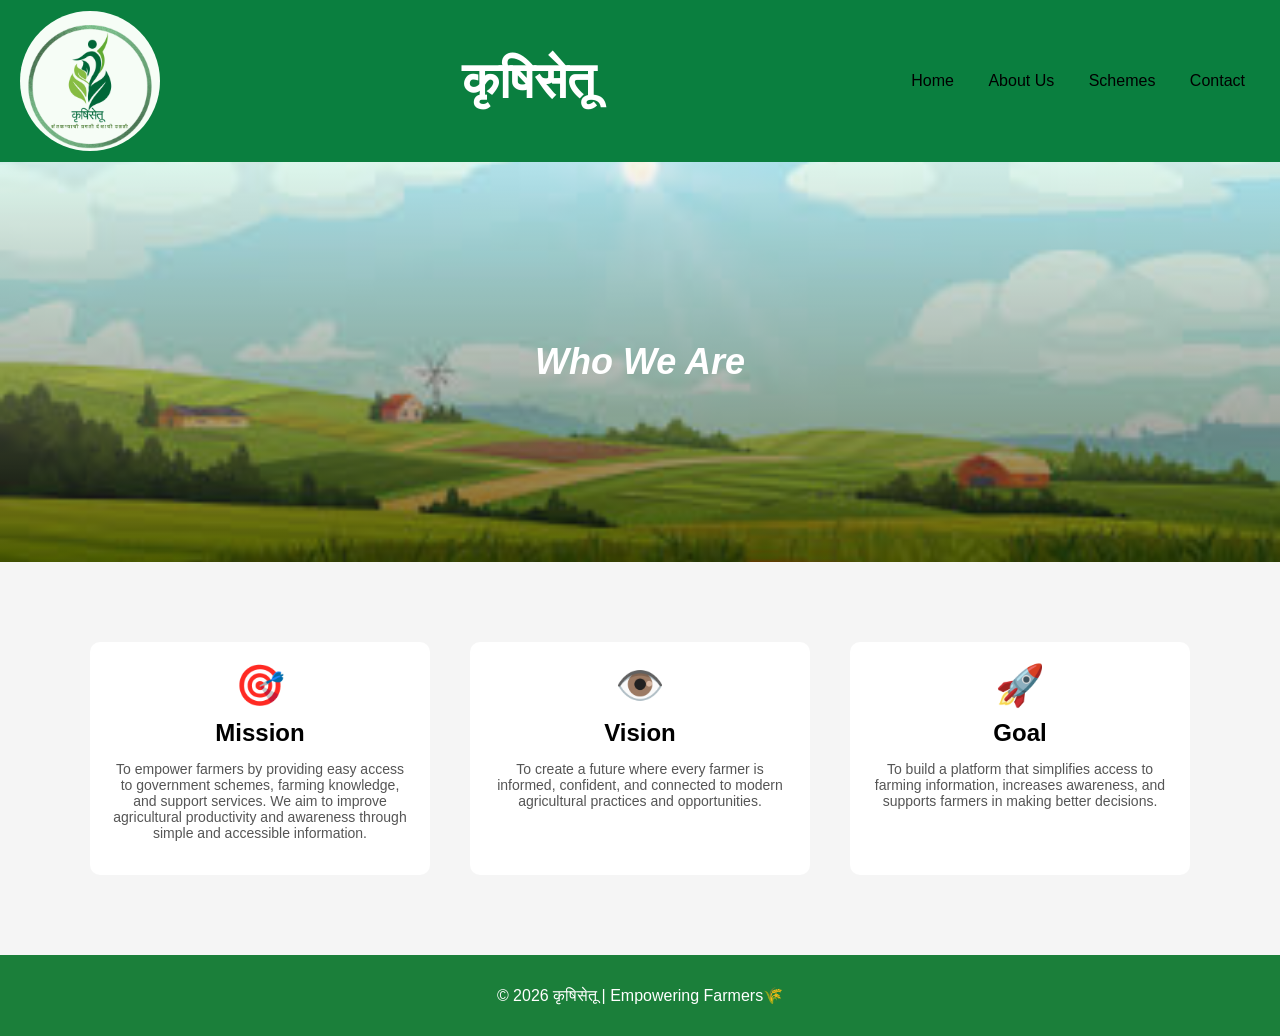
==== commit 6e821c7d: "update" ====
--- a/about.html
+++ b/about.html
@@ -14,7 +14,7 @@
 <nav>
    <img src="krishisetufinallogo.jpeg" style="width: 140px; height: 140px;
     border-radius: 100%;">
-    <h2>कृषिसेतू</h2>
+    <h2 style="font-size: 50px;">कृषिसेतू</h2>
 
     <div class="links">
         <a href="index.html">Home</a>
--- a/style.css
+++ b/style.css
@@ -44,6 +44,7 @@
 body {
     margin: 0;
     font-family: Arial;
+    overflow-x: hidden;
 }
 
 /* Navbar */
